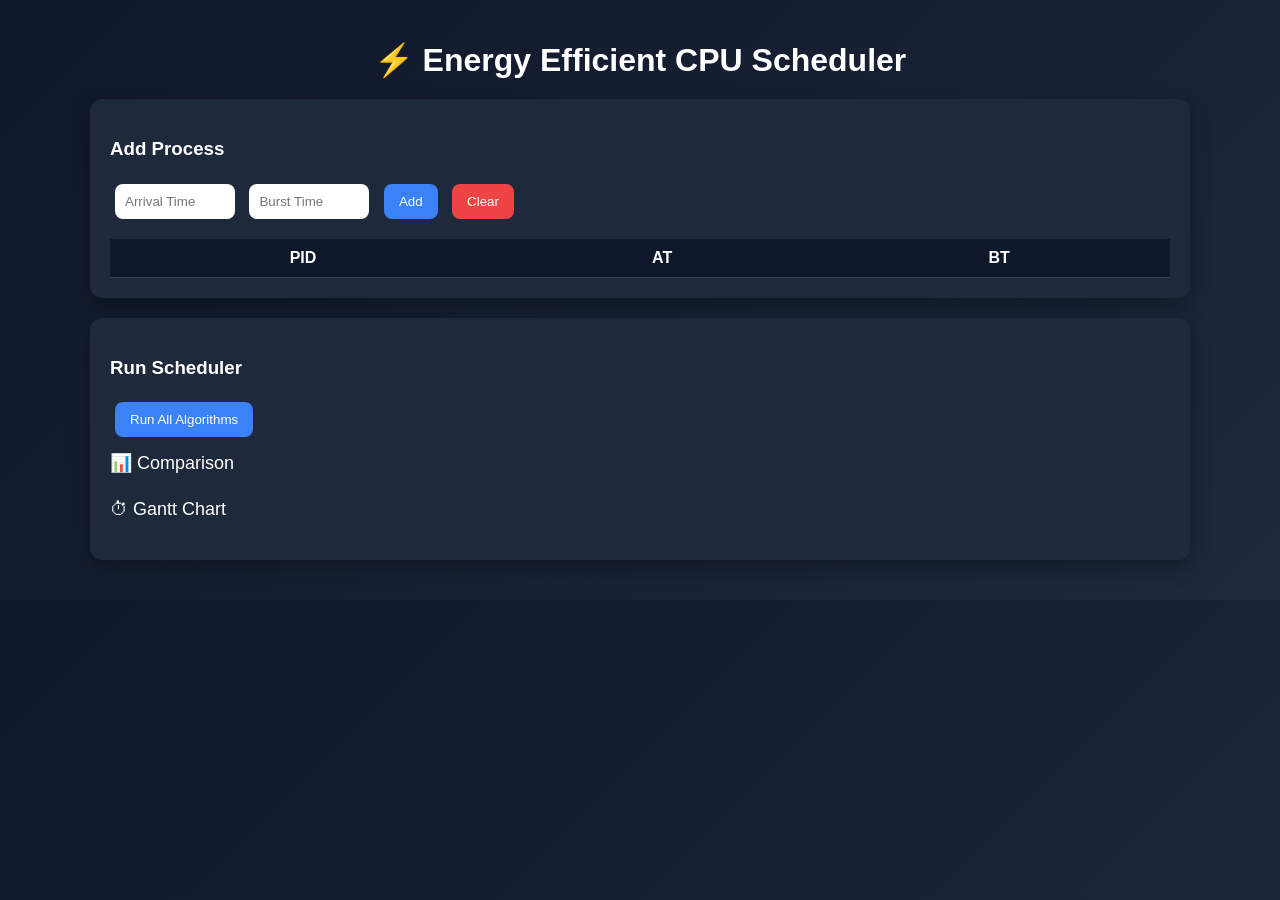
==== frontend.html @ a2a0186c "Create frontend.html" ====
<!DOCTYPE html>
<html lang="en">
<head>
<meta charset="UTF-8">
<title>Energy Efficient CPU Scheduler</title>
<meta name="viewport" content="width=device-width, initial-scale=1.0">

<style>
body {
    font-family: 'Segoe UI', sans-serif;
    background: linear-gradient(135deg, #0f172a, #1e293b);
    color: white;
    margin: 0;
    padding: 0;
}

.container {
    max-width: 1100px;
    margin: auto;
    padding: 20px;
}

h1 {
    text-align: center;
    margin-bottom: 20px;
}

.card {
    background: #1e293b;
    padding: 20px;
    border-radius: 12px;
    margin-bottom: 20px;
    box-shadow: 0 8px 20px rgba(0,0,0,0.3);
}

input {
    padding: 10px;
    margin: 5px;
    border-radius: 8px;
    border: none;
    width: 100px;
}

button {
    padding: 10px 15px;
    border: none;
    border-radius: 8px;
    background: #3b82f6;
    color: white;
    cursor: pointer;
    margin: 5px;
    transition: 0.2s;
}

button:hover {
    background: #2563eb;
}

table {
    width: 100%;
    margin-top: 15px;
    border-collapse: collapse;
}

th, td {
    padding: 10px;
    text-align: center;
    border-bottom: 1px solid #334155;
}

th {
    background: #0f172a;
}

.process-badge {
    display: inline-block;
    padding: 6px 10px;
    border-radius: 6px;
    background: #22c55e;
    margin: 3px;
}

#ganttContainer {
    display: flex;
    margin-top: 20px;
    overflow-x: auto;
}

.gantt-block {
    padding: 15px;
    margin-right: 2px;
    background: #6366f1;
    border-radius: 6px;
    min-width: 50px;
    text-align: center;
}

.section-title {
    margin-top: 10px;
    font-size: 18px;
}
</style>
</head>

<body>

<div class="container">

<h1>⚡ Energy Efficient CPU Scheduler</h1>

<div class="card">
    <h3>Add Process</h3>
    <input id="arrival" placeholder="Arrival Time">
    <input id="burst" placeholder="Burst Time">

    <button onclick="addProcess()">Add</button>
    <button onclick="clearAll()" style="background:#ef4444;">Clear</button>

    <div id="processList"></div>

    <table id="table">
        <tr>
            <th>PID</th>
            <th>AT</th>
            <th>BT</th>
        </tr>
    </table>
</div>

<div class="card">
    <h3>Run Scheduler</h3>
    <button onclick="run()">Run All Algorithms</button>

    <div class="section-title">📊 Comparison</div>
    <table id="comparisonTable"></table>

    <div class="section-title">⏱ Gantt Chart</div>
    <div id="ganttContainer"></div>
</div>

</div>

<script>

let processes = [];
let pid = 1;

function addProcess() {
    const at = parseInt(document.getElementById("arrival").value);
    const bt = parseInt(document.getElementById("burst").value);

    if (isNaN(at) || isNaN(bt)) {
        alert("Enter valid numbers");
        return;
    }

    processes.push({ pid: pid++, at, bt });

    renderTable();
    renderBadges();

    arrival.value = "";
    burst.value = "";
}

function renderTable() {
    const table = document.getElementById("table");

    table.innerHTML = `
        <tr>
            <th>PID</th><th>AT</th><th>BT</th>
        </tr>
    `;

    processes.forEach(p => {
        table.innerHTML += `
            <tr>
                <td>P${p.pid}</td>
                <td>${p.at}</td>
                <td>${p.bt}</td>
            </tr>
        `;
    });
}

function renderBadges() {
    const list = document.getElementById("processList");
    list.innerHTML = "";

    processes.forEach(p => {
        list.innerHTML += `
            <span class="process-badge">
                P${p.pid} (AT:${p.at}, BT:${p.bt})
            </span>
        `;
    });
}

function clearAll() {
    processes = [];
    pid = 1;
    renderTable();
    renderBadges();
    document.getElementById("comparisonTable").innerHTML = "";
    document.getElementById("ganttContainer").innerHTML = "";
}

async function run() {
    if (processes.length === 0) {
        alert("Add processes first!");
        return;
    }

    const res = await fetch("/run", {
        method: "POST",
        headers: { "Content-Type": "application/json" },
        body: JSON.stringify(processes)
    });

    const data = await res.json();

    renderComparison(data);
    renderGantt(data.gantt);
}

function renderComparison(data) {
    const table = document.getElementById("comparisonTable");

    table.innerHTML = `
        <tr>
            <th>Algorithm</th>
            <th>Avg Waiting</th>
            <th>Avg Turnaround</th>
            <th>Energy</th>
        </tr>
    `;

    for (let algo in data.results) {
        const r = data.results[algo];

        table.innerHTML += `
            <tr>
                <td>${algo}</td>
                <td>${r.avg_waiting.toFixed(2)}</td>
                <td>${r.avg_turnaround.toFixed(2)}</td>
                <td>${r.energy.toFixed(2)}</td>
            </tr>
        `;
    }
}

function renderGantt(gantt) {
    const container = document.getElementById("ganttContainer");
    container.innerHTML = "";

    gantt.forEach(block => {
        const div = document.createElement("div");
        div.className = "gantt-block";
        div.innerHTML = `P${block.pid}<br>${block.time}`;
        container.appendChild(div);
    });
}

</script>

</body>
</html>
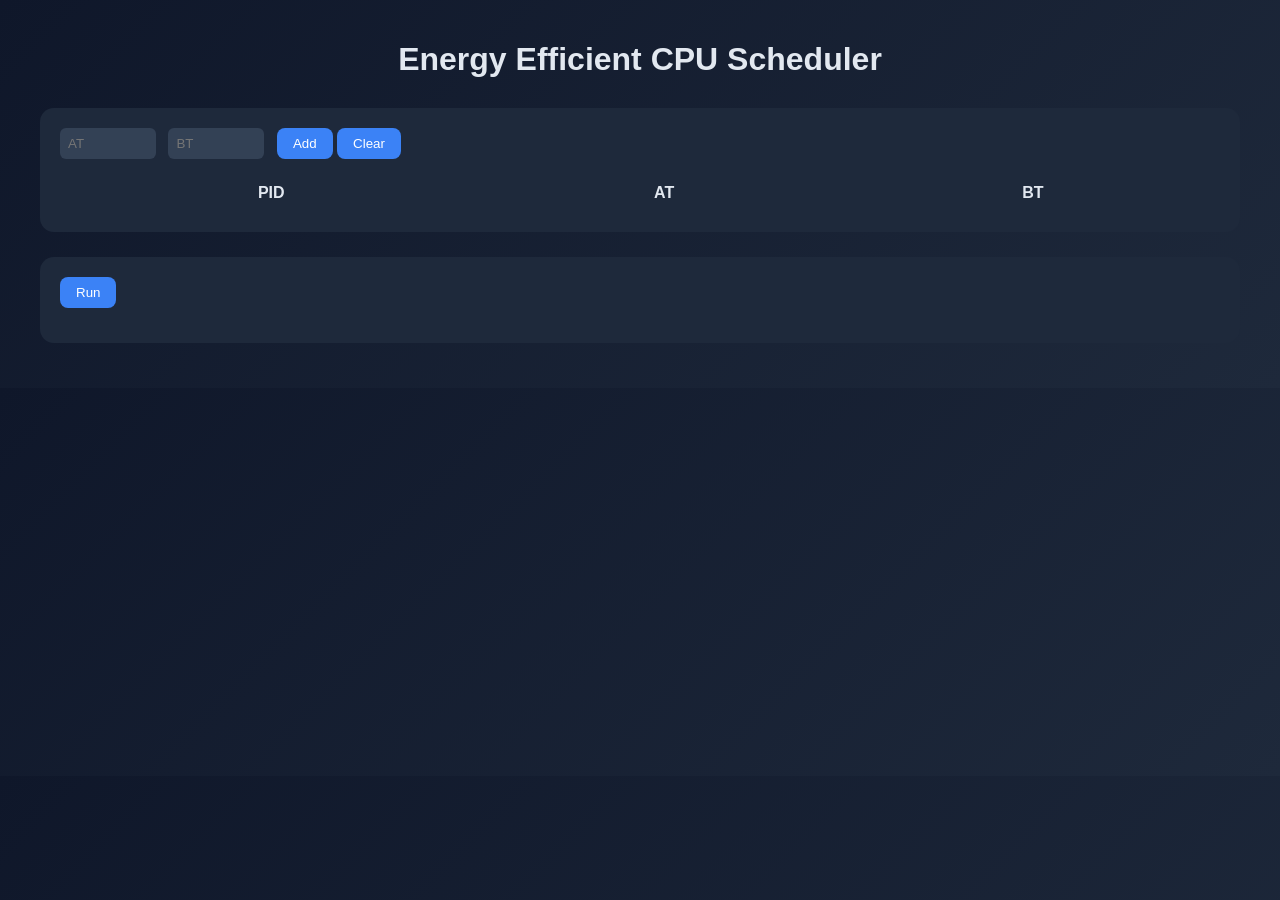
==== commit a0e37938: "Update frontend.html" ====
--- a/frontend.html
+++ b/frontend.html
@@ -1,59 +1,53 @@
+
+
 <!DOCTYPE html>
-<html lang="en">
+<html>
 <head>
-<meta charset="UTF-8">
-<title>Energy Efficient CPU Scheduler</title>
-<meta name="viewport" content="width=device-width, initial-scale=1.0">
+<title>Scheduler</title>
 
 <style>
 body {
     font-family: 'Segoe UI', sans-serif;
     background: linear-gradient(135deg, #0f172a, #1e293b);
-    color: white;
+    color: #e2e8f0;
     margin: 0;
-    padding: 0;
+    padding: 20px;
 }
 
 .container {
-    max-width: 1100px;
+    max-width: 1200px;
     margin: auto;
-    padding: 20px;
 }
 
 h1 {
     text-align: center;
-    margin-bottom: 20px;
+    margin-bottom: 30px;
 }
 
 .card {
     background: #1e293b;
+    border-radius: 14px;
     padding: 20px;
-    border-radius: 12px;
-    margin-bottom: 20px;
-    box-shadow: 0 8px 20px rgba(0,0,0,0.3);
+    margin-bottom: 25px;
 }
 
 input {
-    padding: 10px;
-    margin: 5px;
+    width: 80px;
+    padding: 8px;
+    border-radius: 6px;
+    border: none;
+    margin-right: 8px;
+    background: #334155;
+    color: white;
+}
+
+button {
+    padding: 8px 16px;
     border-radius: 8px;
     border: none;
-    width: 100px;
-}
-
-button {
-    padding: 10px 15px;
-    border: none;
-    border-radius: 8px;
     background: #3b82f6;
     color: white;
     cursor: pointer;
-    margin: 5px;
-    transition: 0.2s;
-}
-
-button:hover {
-    background: #2563eb;
 }
 
 table {
@@ -62,205 +56,164 @@
     border-collapse: collapse;
 }
 
-th, td {
+td, th {
     padding: 10px;
     text-align: center;
-    border-bottom: 1px solid #334155;
-}
-
-th {
+}
+
+.ganttWrapper {
+    margin-top: 25px;
+    padding: 20px;
     background: #0f172a;
-}
-
-.process-badge {
-    display: inline-block;
-    padding: 6px 10px;
-    border-radius: 6px;
-    background: #22c55e;
-    margin: 3px;
-}
-
-#ganttContainer {
+    border-radius: 12px;
+}
+
+.ganttChart {
     display: flex;
-    margin-top: 20px;
-    overflow-x: auto;
-}
-
-.gantt-block {
-    padding: 15px;
-    margin-right: 2px;
-    background: #6366f1;
-    border-radius: 6px;
-    min-width: 50px;
-    text-align: center;
-}
-
-.section-title {
-    margin-top: 10px;
-    font-size: 18px;
+    height: 55px;
+    background: #1e293b;
+    border-radius: 8px;
+}
+
+.ganttBlock {
+    display: flex;
+    align-items: center;
+    justify-content: center;
+    font-size: 12px;
+    border-right: 1px solid #0f172a;
+}
+
+.timeline {
+    position: relative;
+    height: 22px;
+    margin-top: 6px;
+}
+
+.timeline span {
+    position: absolute;
+    font-size: 11px;
 }
 </style>
+
 </head>
-
 <body>
 
 <div class="container">
 
-<h1>⚡ Energy Efficient CPU Scheduler</h1>
+<h1>Energy Efficient CPU Scheduler</h1>
 
 <div class="card">
-    <h3>Add Process</h3>
-    <input id="arrival" placeholder="Arrival Time">
-    <input id="burst" placeholder="Burst Time">
-
-    <button onclick="addProcess()">Add</button>
-    <button onclick="clearAll()" style="background:#ef4444;">Clear</button>
-
-    <div id="processList"></div>
-
-    <table id="table">
-        <tr>
-            <th>PID</th>
-            <th>AT</th>
-            <th>BT</th>
-        </tr>
-    </table>
+<input id="arrival" placeholder="AT">
+<input id="burst" placeholder="BT">
+<button onclick="addProcess()">Add</button>
+<button onclick="clearAll()">Clear</button>
+
+<table id="table">
+<tr><th>PID</th><th>AT</th><th>BT</th></tr>
+</table>
 </div>
 
 <div class="card">
-    <h3>Run Scheduler</h3>
-    <button onclick="run()">Run All Algorithms</button>
-
-    <div class="section-title">📊 Comparison</div>
-    <table id="comparisonTable"></table>
-
-    <div class="section-title">⏱ Gantt Chart</div>
-    <div id="ganttContainer"></div>
+<button onclick="run()">Run</button>
+
+<table id="comparisonTable"></table>
+<div id="ganttContainer"></div>
 </div>
 
 </div>
 
 <script>
-
 let processes = [];
-let pid = 1;
-
-function addProcess() {
-    const at = parseInt(document.getElementById("arrival").value);
-    const bt = parseInt(document.getElementById("burst").value);
-
-    if (isNaN(at) || isNaN(bt)) {
-        alert("Enter valid numbers");
-        return;
-    }
-
-    processes.push({ pid: pid++, at, bt });
-
-    renderTable();
-    renderBadges();
-
-    arrival.value = "";
-    burst.value = "";
-}
-
-function renderTable() {
-    const table = document.getElementById("table");
-
-    table.innerHTML = `
-        <tr>
-            <th>PID</th><th>AT</th><th>BT</th>
-        </tr>
-    `;
-
-    processes.forEach(p => {
-        table.innerHTML += `
-            <tr>
-                <td>P${p.pid}</td>
-                <td>${p.at}</td>
-                <td>${p.bt}</td>
-            </tr>
-        `;
-    });
-}
-
-function renderBadges() {
-    const list = document.getElementById("processList");
-    list.innerHTML = "";
-
-    processes.forEach(p => {
-        list.innerHTML += `
-            <span class="process-badge">
-                P${p.pid} (AT:${p.at}, BT:${p.bt})
-            </span>
-        `;
-    });
-}
 
 function clearAll() {
     processes = [];
-    pid = 1;
-    renderTable();
-    renderBadges();
+    document.getElementById("table").innerHTML = "<tr><th>PID</th><th>AT</th><th>BT</th></tr>";
     document.getElementById("comparisonTable").innerHTML = "";
     document.getElementById("ganttContainer").innerHTML = "";
 }
 
+function addProcess() {
+    let at = parseInt(document.getElementById("arrival").value);
+    let bt = parseInt(document.getElementById("burst").value);
+
+    if (isNaN(at) || isNaN(bt)) return alert("Enter valid numbers");
+
+    let pid = processes.length + 1;
+    processes.push({ pid, arrival: at, burst: bt });
+
+    document.getElementById("table").innerHTML += 
+    `<tr><td>${pid}</td><td>${at}</td><td>${bt}</td></tr>`;
+
+    document.getElementById("arrival").value = "";
+    document.getElementById("burst").value = "";
+}
+
 async function run() {
-    if (processes.length === 0) {
-        alert("Add processes first!");
-        return;
+
+    let res = await fetch("/schedule", {
+        method: "POST",
+        headers: {"Content-Type":"application/json"},
+        body: JSON.stringify({ processes })
+    });
+
+    let data = await res.json();
+
+    let comp = document.getElementById("comparisonTable");
+    let ganttContainer = document.getElementById("ganttContainer");
+
+    comp.innerHTML = "<tr><th>Algo</th><th>Energy</th><th>TAT</th><th>WT</th></tr>";
+    ganttContainer.innerHTML = "";
+
+    for (let algo in data) {
+        let r = data[algo];
+
+        comp.innerHTML += `
+        <tr>
+        <td>${algo}</td>
+        <td>${r.energy.toFixed(2)}</td>
+        <td>${r.tat.toFixed(2)}</td>
+        <td>${r.wt.toFixed(2)}</td>
+        </tr>`;
+
+        drawGantt(algo, r.gantt);
     }
-
-    const res = await fetch("/run", {
-        method: "POST",
-        headers: { "Content-Type": "application/json" },
-        body: JSON.stringify(processes)
+}
+
+function drawGantt(name, gantt) {
+
+    let wrapper = document.createElement("div");
+    wrapper.className = "ganttWrapper";
+
+    let chart = document.createElement("div");
+    chart.className = "ganttChart";
+
+    let timeline = document.createElement("div");
+    timeline.className = "timeline";
+
+    let total = gantt[gantt.length - 1].end;
+    let unit = 800 / total;
+
+    gantt.forEach(task => {
+        let block = document.createElement("div");
+        block.className = "ganttBlock";
+        block.style.width = ((task.end - task.start) * unit) + "px";
+        block.style.background = "#3b82f6";
+        block.innerText = "P" + task.pid;
+        chart.appendChild(block);
     });
 
-    const data = await res.json();
-
-    renderComparison(data);
-    renderGantt(data.gantt);
-}
-
-function renderComparison(data) {
-    const table = document.getElementById("comparisonTable");
-
-    table.innerHTML = `
-        <tr>
-            <th>Algorithm</th>
-            <th>Avg Waiting</th>
-            <th>Avg Turnaround</th>
-            <th>Energy</th>
-        </tr>
-    `;
-
-    for (let algo in data.results) {
-        const r = data.results[algo];
-
-        table.innerHTML += `
-            <tr>
-                <td>${algo}</td>
-                <td>${r.avg_waiting.toFixed(2)}</td>
-                <td>${r.avg_turnaround.toFixed(2)}</td>
-                <td>${r.energy.toFixed(2)}</td>
-            </tr>
-        `;
+    for (let i = 0; i <= total; i++) {
+        let t = document.createElement("span");
+        t.innerText = i;
+        t.style.left = (i * unit) + "px";
+        timeline.appendChild(t);
     }
-}
-
-function renderGantt(gantt) {
-    const container = document.getElementById("ganttContainer");
-    container.innerHTML = "";
-
-    gantt.forEach(block => {
-        const div = document.createElement("div");
-        div.className = "gantt-block";
-        div.innerHTML = `P${block.pid}<br>${block.time}`;
-        container.appendChild(div);
-    });
-}
-
+
+    wrapper.appendChild(chart);
+    wrapper.appendChild(timeline);
+
+    document.getElementById("ganttContainer").appendChild(wrapper);
+}
 </script>
 
 </body>
